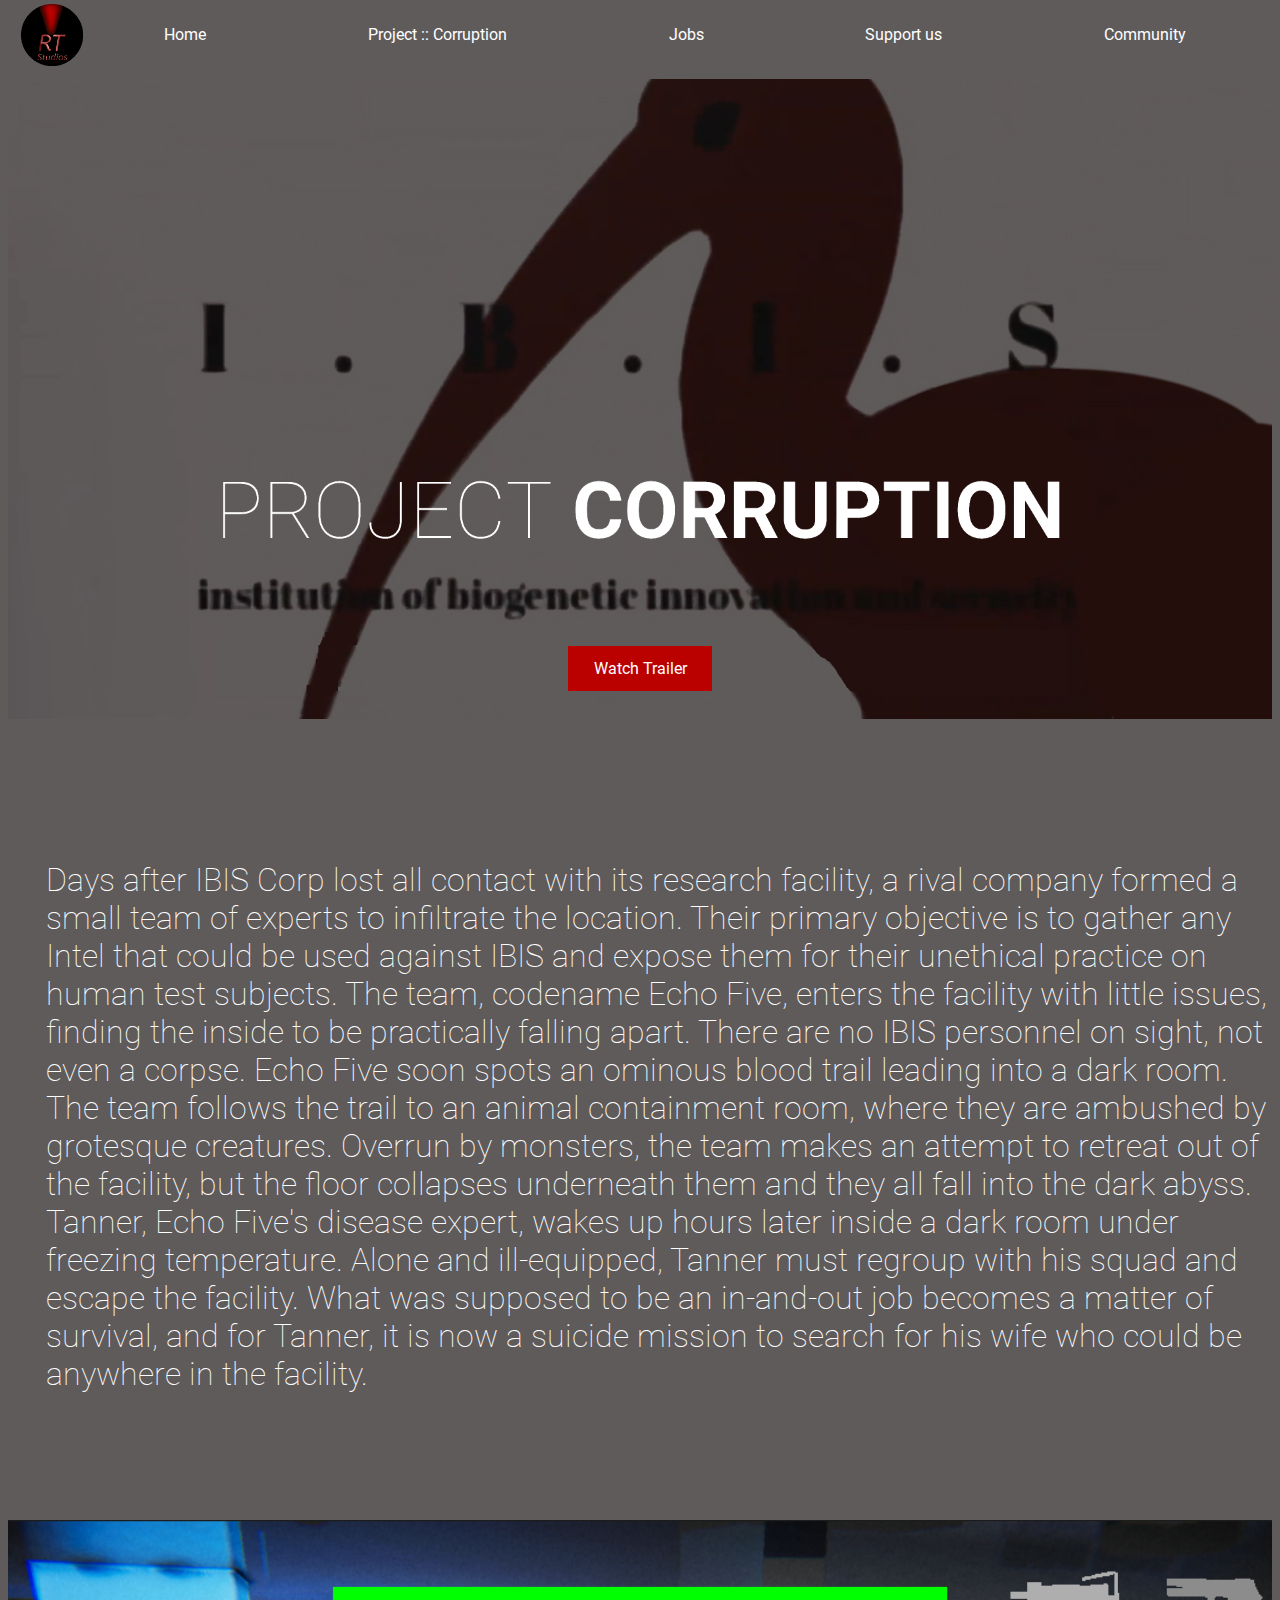
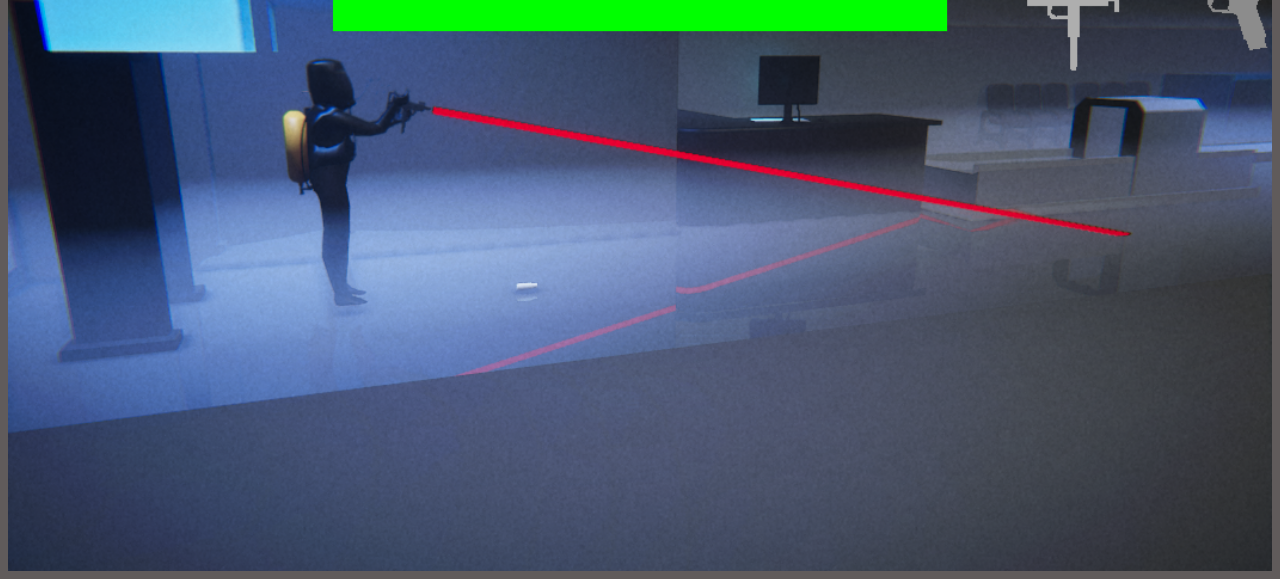
==== projectc.html @ 9b1baff9 "Updated Website" ====
<!DOCTYPE html>
<html lang="en">
<head>
    <meta charset="UTF-8">
    <meta name="viewport" content="width=device-width, initial-scale=1.0">
    <title>Raytracers Studios</title>
    <link rel="icon" href="logo.png" type="image/icon type">
    <link href="style.css" rel="stylesheet">
    <style>
        .topBar
        {
            background-color: #605b5b;
        }
    </style>
</head>
<body bgcolor=#605b5b>
    <div class="topBar">
        <img class="rtcLogo"src="logo.png">
        <a href="index.html" class=topText>Home</a>
        <a href="projectc.html" class=topText>Project :: Corruption</a>
        <a href="jobs.html" class=topText>Jobs</a>
        <a href="https://www.kickstarter.com/" class=topText>Support us</a>
        <a href="https://discord.gg/MxABgqPevw" class=topText>Community</a>
    </div>

    <div class="IBIS">
        I.B.I.S Image
    </div>

    <div class="center">
        <a href="https://www.youtube.com/watch?v=Tq30FwWeUJo" class="button"> Watch Trailer </a>
        <br><br><br><br>
    </div>

    <div class="smallerTextOffset">
        Days after IBIS Corp lost all contact with its research facility, a rival company formed a small team of experts to infiltrate the location. Their primary objective is to gather any Intel that could be used against IBIS and expose them for their unethical practice on human test subjects.  
        The team, codename Echo Five, enters the facility with little issues, finding the inside to be practically falling apart. There are no IBIS personnel on sight, not even a corpse. Echo Five soon spots an ominous blood trail leading into a dark room. The team follows the trail to an animal containment room, where they are ambushed by grotesque creatures. Overrun by monsters, the team makes an attempt to retreat out of the facility, but the floor collapses underneath them and they all fall into the dark abyss.
        Tanner, Echo Five's disease expert, wakes up hours later inside a dark room under freezing temperature. Alone and ill-equipped, Tanner must regroup with his squad and escape the facility. What was supposed to be an in-and-out job becomes a matter of survival, and for Tanner, it is now a suicide mission to search for his wife who could be anywhere in the facility.

    </div>

    <div class="gamescreenshot">
        A screenshot of the game
    </div>
</body>
</html>
---- style.css ----
@font-face 
{
    font-family: RRegular;
    src: url(Roboto-Regular.ttf);
}

@font-face 
{
    font-family: RBold;
    src: url(Roboto-Bold.ttf);
}

@font-face 
{
    font-family: RThin;
    src: url(Roboto-Thin.ttf);
}

body
{
    font-family: RRegular;
}

div
{
    color: white;
}

a
{
    color: white;
    text-decoration: none;
}

.IBIS
{
    text-indent: -99999999px;
    background-image: url("IBIS.png");
    background-size: 100%;
    background-repeat: no-repeat;
    text-align: center;
    padding-bottom: 55%;
    margin-bottom: -5%;
}

.button
{
    color: white;
    background-color: #bb0000;
    padding-top: 1%;
    padding-bottom: 1%;
    padding-right: 2%;
    padding-left: 2%;
}

.center
{
    text-align: center;
}

.flex
{
    display: flex;
}

.bold
{
    font-family: RBold;
}

.regular
{
    font-family: RRegular;
}

.rtcLogo
{
    width: 5%;
}

.topText
{
    margin: auto;
}

.topBar
{
    display: flex;
    position: fixed;
    z-index: 10;
    padding: 1%;
    top: -1%;
}

.rtc
{
    text-indent: -99999999px;
    background-image: url("rtc.png");
    background-size: 100%;
    background-repeat: no-repeat;
    text-align: center;
    padding-bottom: 55%;
    margin-bottom: -5%;
}

.textOffset
{
    margin-left: 3%;
    font-size: 300%;
    font-family: RBold;
    padding-bottom: 20%;
}

.textOffsetLessPadding
{
    margin-left: 3%;
    font-size: 300%;
    font-family: RBold;
    padding-bottom: 1%;
}


.buttonOffset
{
    margin-left: 3%;
    font-size: 300%;
    font-family: RBold;
    text-decoration: underline;
    position: relative;
    left: 3%;
}

.smallerTextOffset
{
    margin-left: 3%;
    font-size: 200%;
    font-family: RThin;
    padding-top: 10%;
    padding-bottom: 10%;
}

.smallerTextOffsetLessPadding
{
    margin-left: 3%;
    font-size: 200%;
    font-family: RThin;
    padding-bottom: 10%;
}

.gamestop
{
    text-indent: -9999999px;
    background-image: url("bossDiscord.png");
    background-size: 100%;
    background-repeat: no-repeat;
    padding-bottom: 20%;
}

.gamescreenshot
{
    text-indent: -9999999px;
    background-image: url("gamescreenshot.png");
    background-size: 100%;
    background-repeat: no-repeat;
    padding-bottom: 50%;
}

.jobImg
{
    text-indent: -9999999px;
    background-image: url("jobImg.jpg");
    background-size: 100%;
    background-repeat: no-repeat;
    padding-bottom: 50%;
}
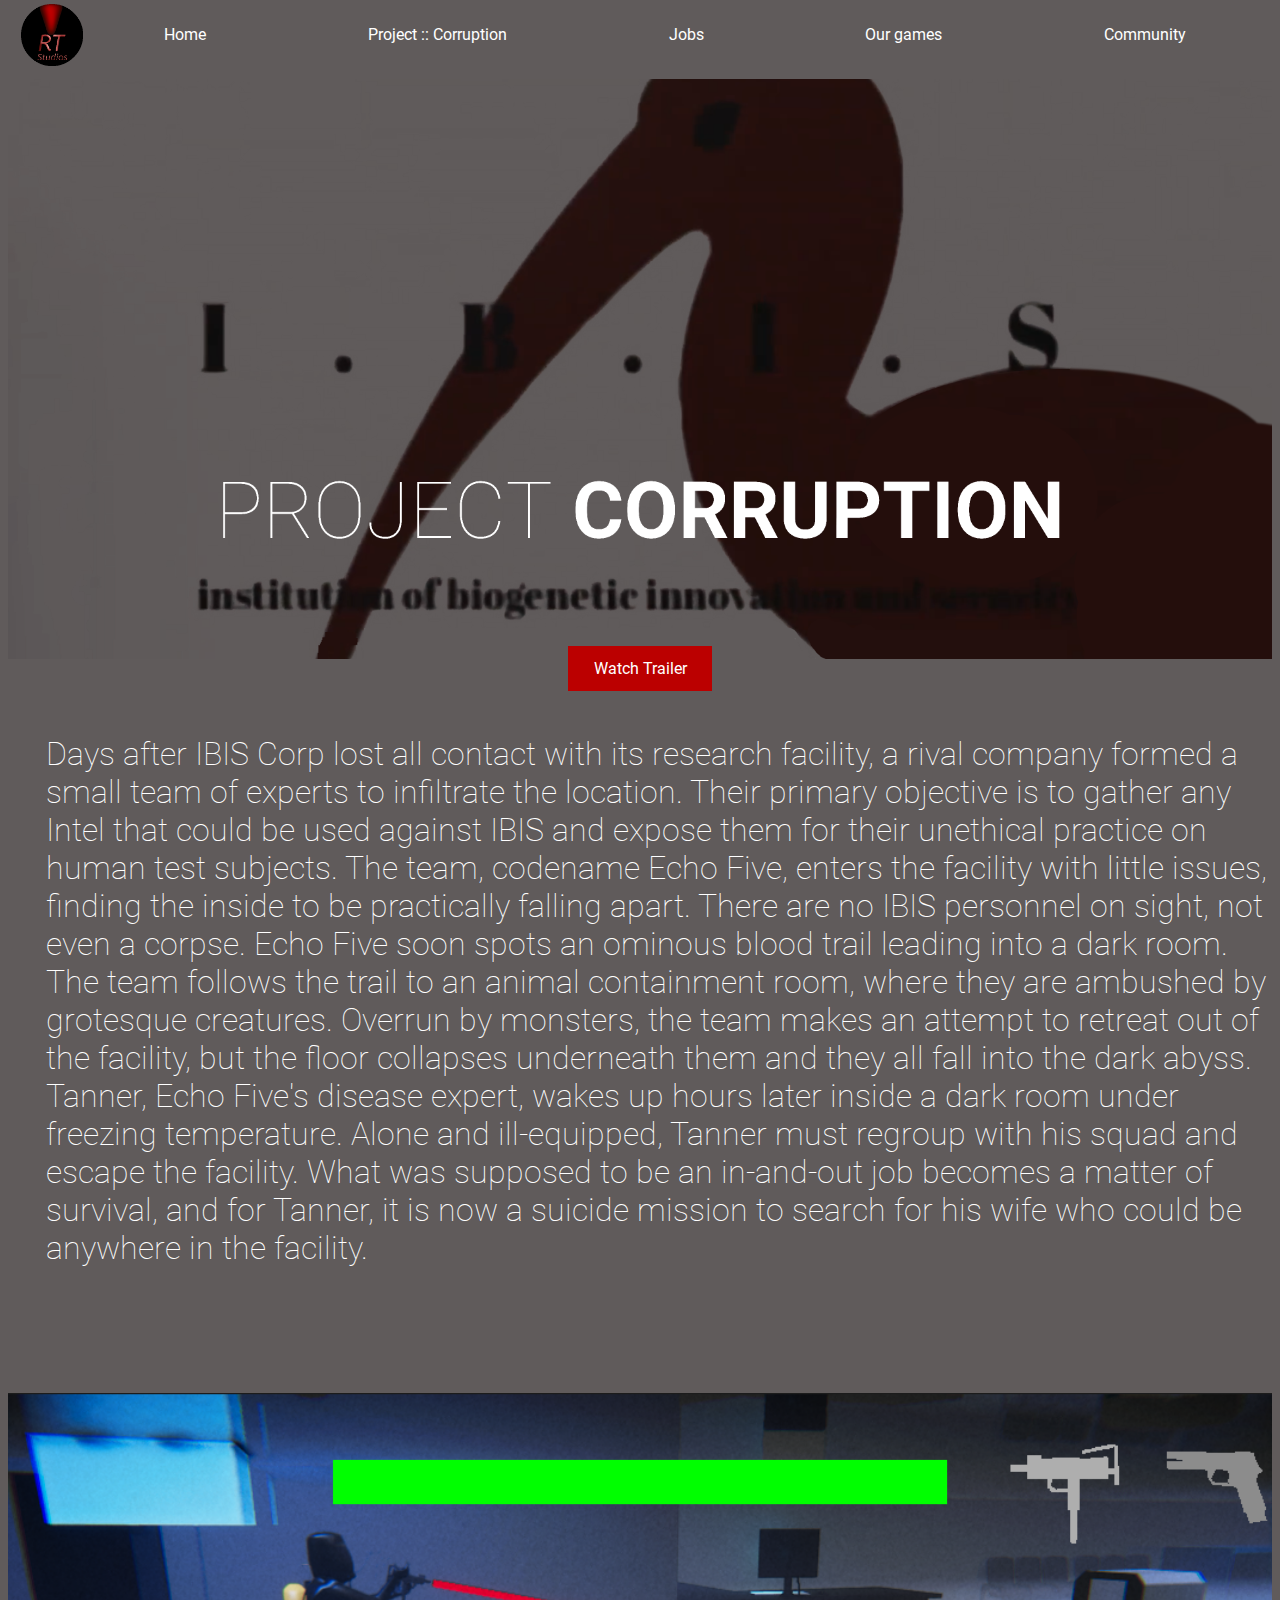
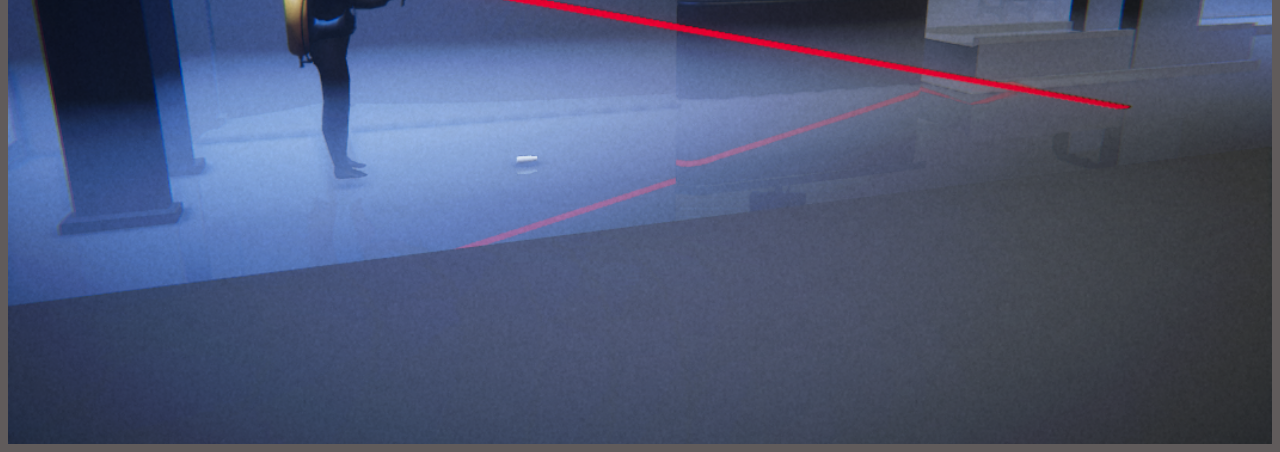
==== commit b98bbd68: "Organized Website + New Pages" ====
--- a/projectc.html
+++ b/projectc.html
@@ -15,12 +15,12 @@
 </head>
 <body bgcolor=#605b5b>
     <div class="topBar">
-        <img class="rtcLogo"src="logo.png">
+        <img class="img" src="Images/Logos/logo.png">
         <a href="index.html" class=topText>Home</a>
         <a href="projectc.html" class=topText>Project :: Corruption</a>
         <a href="jobs.html" class=topText>Jobs</a>
-        <a href="https://www.kickstarter.com/" class=topText>Support us</a>
-        <a href="https://discord.gg/MxABgqPevw" class=topText>Community</a>
+        <a href="ourgames.html" class=topText>Our games</a>
+        <a href="community.html" class=topText>Community</a>
     </div>
 
     <div class="IBIS">
--- a/style.css
+++ b/style.css
@@ -1,19 +1,19 @@
 @font-face 
 {
     font-family: RRegular;
-    src: url(Roboto-Regular.ttf);
+    src: url(Fonts/Roboto-Regular.ttf);
 }
 
 @font-face 
 {
     font-family: RBold;
-    src: url(Roboto-Bold.ttf);
+    src: url(Fonts/Roboto-Bold.ttf);
 }
 
 @font-face 
 {
     font-family: RThin;
-    src: url(Roboto-Thin.ttf);
+    src: url(Fonts/Roboto-Thin.ttf);
 }
 
 body
@@ -30,17 +30,6 @@
 {
     color: white;
     text-decoration: none;
-}
-
-.IBIS
-{
-    text-indent: -99999999px;
-    background-image: url("IBIS.png");
-    background-size: 100%;
-    background-repeat: no-repeat;
-    text-align: center;
-    padding-bottom: 55%;
-    margin-bottom: -5%;
 }
 
 .button
@@ -73,14 +62,74 @@
     font-family: RRegular;
 }
 
-.rtcLogo
+.thin
+{
+    font-family: RThin;
+}
+
+.topText
+{
+    margin: auto;
+}
+
+.textOffset
+{
+    margin-left: 3%;
+    font-size: 300%;
+}
+
+.textOffsetLessPadding
+{
+    margin-left: 3%;
+    font-size: 300%;
+    font-family: RBold;
+    padding-bottom: 1%;
+}
+
+
+.buttonOffset
+{
+    margin-left: 3%;
+    font-size: 300%;
+    font-family: RBold;
+    text-decoration: underline;
+    position: relative;
+    left: 3%;
+}
+
+.smallerTextOffset
+{
+    margin-left: 3%;
+    font-size: 200%;
+    font-family: RThin;
+    padding-bottom: 10%;
+}
+
+.smallerTextOffsetLessPadding
+{
+    margin-left: 3%;
+    font-size: 200%;
+    font-family: RThin;
+}
+
+.link
+{
+    font-family: RRegular;
+    text-decoration: underline;
+}
+
+.img
 {
     width: 5%;
 }
 
-.topText
-{
-    margin: auto;
+.IBIS
+{
+    text-indent: -9999999px;
+    background-image: url("Images/IBIS.png");
+    background-size: 100%;
+    background-repeat: no-repeat;
+    padding-bottom: 50%;
 }
 
 .topBar
@@ -95,71 +144,27 @@
 .rtc
 {
     text-indent: -99999999px;
-    background-image: url("rtc.png");
+    background-image: url("Images/rtc.png");
     background-size: 100%;
     background-repeat: no-repeat;
     text-align: center;
-    padding-bottom: 55%;
-    margin-bottom: -5%;
-}
-
-.textOffset
-{
-    margin-left: 3%;
-    font-size: 300%;
-    font-family: RBold;
-    padding-bottom: 20%;
-}
-
-.textOffsetLessPadding
-{
-    margin-left: 3%;
-    font-size: 300%;
-    font-family: RBold;
-    padding-bottom: 1%;
-}
-
-
-.buttonOffset
-{
-    margin-left: 3%;
-    font-size: 300%;
-    font-family: RBold;
-    text-decoration: underline;
-    position: relative;
-    left: 3%;
-}
-
-.smallerTextOffset
-{
-    margin-left: 3%;
-    font-size: 200%;
-    font-family: RThin;
-    padding-top: 10%;
-    padding-bottom: 10%;
-}
-
-.smallerTextOffsetLessPadding
-{
-    margin-left: 3%;
-    font-size: 200%;
-    font-family: RThin;
-    padding-bottom: 10%;
+    padding-bottom: 40%;
 }
 
 .gamestop
 {
     text-indent: -9999999px;
-    background-image: url("bossDiscord.png");
-    background-size: 100%;
-    background-repeat: no-repeat;
-    padding-bottom: 20%;
+    background-image: url("Images/bossDiscord.png");
+    background-size: 100%;
+    background-repeat: no-repeat;
+    margin-top: 5%;
+    padding-bottom: 17%;
 }
 
 .gamescreenshot
 {
     text-indent: -9999999px;
-    background-image: url("gamescreenshot.png");
+    background-image: url("Images/gamescreenshot.png");
     background-size: 100%;
     background-repeat: no-repeat;
     padding-bottom: 50%;
@@ -168,8 +173,44 @@
 .jobImg
 {
     text-indent: -9999999px;
-    background-image: url("jobImg.jpg");
-    background-size: 100%;
-    background-repeat: no-repeat;
-    padding-bottom: 50%;
+    background-image: url("Images/jobImg.jpg");
+    background-size: 100%;
+    background-repeat: no-repeat;
+    padding-bottom: 50%;
+}
+
+.code
+{
+    text-indent: -9999999px;
+    background-image: url("Images/Code.png");
+    background-size: 100%;
+    background-repeat: no-repeat;
+    padding-bottom: 50%;
+    margin-bottom: 15%;
+}
+
+.socialMediaImage
+{
+    text-indent: -9999999px;
+    background-image: url("Images/SocialMedia.png");
+    background-size: 100%;
+    background-repeat: no-repeat;
+    padding-bottom: 50%;
+    margin-bottom: 5%;
+}
+
+@media screen and (max-width: 420px) 
+{
+    .topText
+    {
+        font-size: 75%;
+    }
+}
+
+@media screen and (max-width: 350px) 
+{
+    .topText
+    {
+        font-size: 50%;
+    }
 }